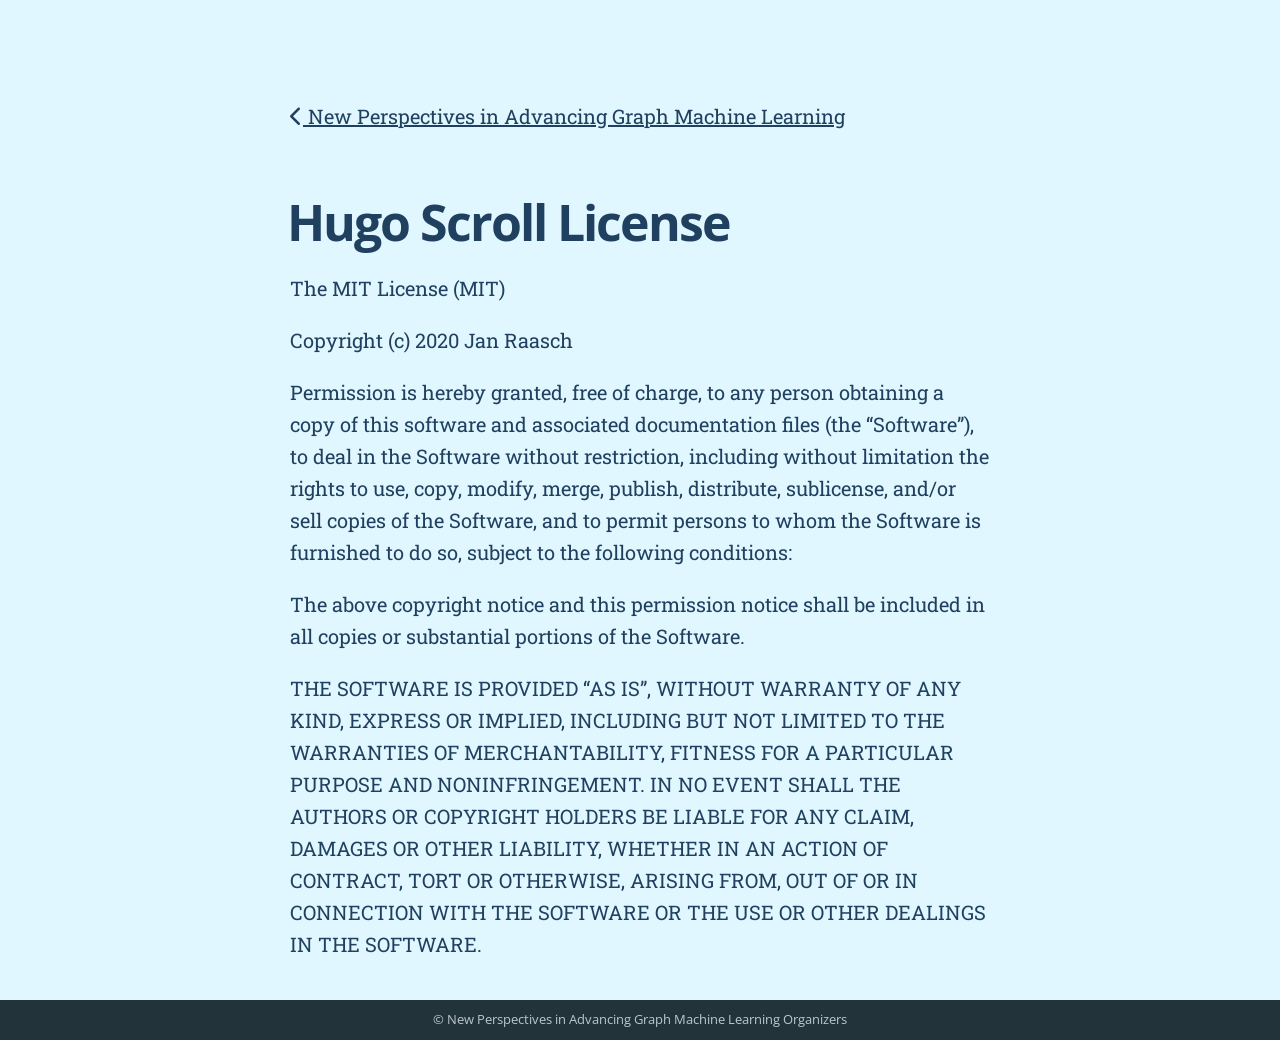
==== license/index.html @ 1d27433d "Deploy Hugo site" ====
<!DOCTYPE html>
<html lang="en">
  <head><meta http-equiv="Content-Type" content="text/html; charset=UTF-8" />
<meta http-equiv="X-UA-Compatible" content="IE=edge,chrome=1" />



<title>Hugo Scroll License</title>




  <link rel="shortcut icon" href="/images/favicon.png" type="image/png" />


  <meta name="description" content="NeurIPS 2025 Workshop"
/>

  <meta name="keywords" content="Graphs, Machine Learning, NeurIPS Workshop"
/>
<meta name="referrer" content="no-referrer-when-downgrade" />

<meta name="HandheldFriendly" content="True" />
<meta name="MobileOptimized" content="320" />
<meta name="viewport" content="width=device-width, initial-scale=1.0" />











<link rel="stylesheet" href="/css/style.min.294a6af7d740b8da92859ab445d6fa7d33752c4ba32e5008670e9b61c8cbff12.css" type="text/css" integrity="sha256-KUpq99dAuNqShZq0Rdb6fTN1LEujLlAIZw6bYcjL/xI=" />

<meta property="og:url" content="http://newgraphperspectives.com/license/">
  <meta property="og:site_name" content="New Perspectives in Advancing Graph Machine Learning">
  <meta property="og:title" content="Hugo Scroll License">
  <meta property="og:description" content="The MIT License (MIT)
Copyright (c) 2020 Jan Raasch
Permission is hereby granted, free of charge, to any person obtaining a copy of this software and associated documentation files (the “Software”), to deal in the Software without restriction, including without limitation the rights to use, copy, modify, merge, publish, distribute, sublicense, and/or sell copies of the Software, and to permit persons to whom the Software is furnished to do so, subject to the following conditions:">
  <meta property="og:locale" content="en">
  <meta property="og:type" content="article">
    <meta property="og:image" content="http://newgraphperspectives.com/images/cover-image2.jpg">


  <meta name="twitter:card" content="summary_large_image">
  <meta name="twitter:image" content="http://newgraphperspectives.com/images/cover-image2.jpg">
  <meta name="twitter:title" content="Hugo Scroll License">
  <meta name="twitter:description" content="The MIT License (MIT)
Copyright (c) 2020 Jan Raasch
Permission is hereby granted, free of charge, to any person obtaining a copy of this software and associated documentation files (the “Software”), to deal in the Software without restriction, including without limitation the rights to use, copy, modify, merge, publish, distribute, sublicense, and/or sell copies of the Software, and to permit persons to whom the Software is furnished to do so, subject to the following conditions:">


  <meta itemprop="name" content="Hugo Scroll License">
  <meta itemprop="description" content="The MIT License (MIT)
Copyright (c) 2020 Jan Raasch
Permission is hereby granted, free of charge, to any person obtaining a copy of this software and associated documentation files (the “Software”), to deal in the Software without restriction, including without limitation the rights to use, copy, modify, merge, publish, distribute, sublicense, and/or sell copies of the Software, and to permit persons to whom the Software is furnished to do so, subject to the following conditions:">
  <meta itemprop="wordCount" content="171">
  <meta itemprop="image" content="http://newgraphperspectives.com/images/cover-image2.jpg">















<link rel="apple-touch-icon" sizes="180x180" href="/images/apple-touch-icon.png" />



</head>
  <body>
  <main class="content page-template page-">
    <article class="post page">
      <header class="post-header">
        
        <a id="back-to-main-page" href="/"><i class="fa fa-chevron-left" aria-hidden="true"></i> New Perspectives in Advancing Graph Machine Learning</a>
        
      </header>
      <h1 class="post-title">Hugo Scroll License</h1>
      <section class="post-content">
        <p>The MIT License (MIT)</p>
<p>Copyright (c) 2020 Jan Raasch</p>
<p>Permission is hereby granted, free of charge, to any person obtaining a copy of
this software and associated documentation files (the &ldquo;Software&rdquo;), to deal in
the Software without restriction, including without limitation the rights to
use, copy, modify, merge, publish, distribute, sublicense, and/or sell copies of
the Software, and to permit persons to whom the Software is furnished to do so,
subject to the following conditions:</p>
<p>The above copyright notice and this permission notice shall be included in all
copies or substantial portions of the Software.</p>
<p>THE SOFTWARE IS PROVIDED &ldquo;AS IS&rdquo;, WITHOUT WARRANTY OF ANY KIND, EXPRESS OR
IMPLIED, INCLUDING BUT NOT LIMITED TO THE WARRANTIES OF MERCHANTABILITY, FITNESS
FOR A PARTICULAR PURPOSE AND NONINFRINGEMENT. IN NO EVENT SHALL THE AUTHORS OR
COPYRIGHT HOLDERS BE LIABLE FOR ANY CLAIM, DAMAGES OR OTHER LIABILITY, WHETHER
IN AN ACTION OF CONTRACT, TORT OR OTHERWISE, ARISING FROM, OUT OF OR IN
CONNECTION WITH THE SOFTWARE OR THE USE OR OTHER DEALINGS IN THE SOFTWARE.</p>

      </section>
    </article>
  </main>




<footer class="site-footer">
  <div class="inner">
    

    

    
      <section class="copyright">© New Perspectives in Advancing Graph Machine Learning Organizers</section>
    

    

    
  </div>
</footer>


    

    
    
    
    

    <script src="/js/script.min.e853a4dfd899ef0f5749c33d64e2388119f4f8f866221b83ae75f840abec921a.js" integrity="sha256-6FOk39iZ7w9XScM9ZOI4gRn0&#43;PhmIhuDrnX4QKvskho=" ></script>

    
    <script>cssVars();</script>

    


<script async src="https://www.googletagmanager.com/gtag/js?id=G-0FW1X5TNTM"></script>
<script>
    window.dataLayer = window.dataLayer || [];
    function gtag() {dataLayer.push(arguments);}
    gtag('js', new Date());

    gtag('config', 'G-0FW1X5TNTM');
</script>
</body>
</html>
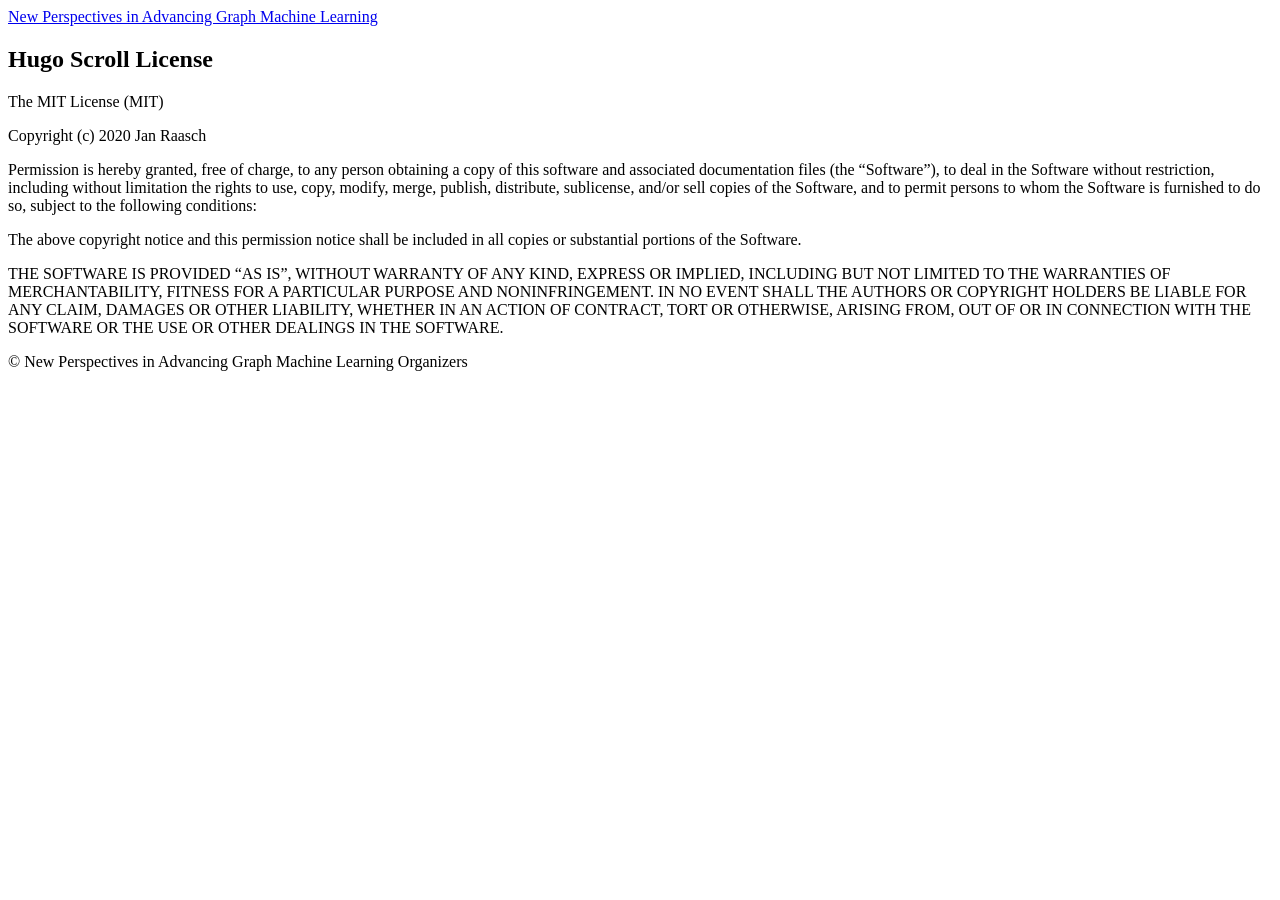
==== commit 47be9ba8: "added info of the talk by nina and updated the schedule" ====
--- a/license/index.html
+++ b/license/index.html
@@ -1,6 +1,6 @@
 <!DOCTYPE html>
 <html lang="en">
-  <head><meta http-equiv="Content-Type" content="text/html; charset=UTF-8" />
+  <head><script src="/livereload.js?mindelay=10&amp;v=2&amp;port=1313&amp;path=livereload" data-no-instant defer></script><meta http-equiv="Content-Type" content="text/html; charset=UTF-8" />
 <meta http-equiv="X-UA-Compatible" content="IE=edge,chrome=1" />
 
 
@@ -34,9 +34,9 @@
 
 
 
-<link rel="stylesheet" href="/css/style.min.294a6af7d740b8da92859ab445d6fa7d33752c4ba32e5008670e9b61c8cbff12.css" type="text/css" integrity="sha256-KUpq99dAuNqShZq0Rdb6fTN1LEujLlAIZw6bYcjL/xI=" />
+<link rel="stylesheet" href="/css/style.min.bb6d8b97172a493999b1c7e15f25c5c281ead62095c2a1a981f42a8466e866eb.css" type="text/css" integrity="sha256-u22LlxcqSTmZscfhXyXFwoHq1iCVwqGpgfQqhGboZus=" />
 
-<meta property="og:url" content="http://newgraphperspectives.com/license/">
+<meta property="og:url" content="http://localhost:1313/license/">
   <meta property="og:site_name" content="New Perspectives in Advancing Graph Machine Learning">
   <meta property="og:title" content="Hugo Scroll License">
   <meta property="og:description" content="The MIT License (MIT)
@@ -44,11 +44,11 @@
 Permission is hereby granted, free of charge, to any person obtaining a copy of this software and associated documentation files (the “Software”), to deal in the Software without restriction, including without limitation the rights to use, copy, modify, merge, publish, distribute, sublicense, and/or sell copies of the Software, and to permit persons to whom the Software is furnished to do so, subject to the following conditions:">
   <meta property="og:locale" content="en">
   <meta property="og:type" content="article">
-    <meta property="og:image" content="http://newgraphperspectives.com/images/cover-image2.jpg">
+    <meta property="og:image" content="http://localhost:1313/images/cover-image2.jpg">
 
 
   <meta name="twitter:card" content="summary_large_image">
-  <meta name="twitter:image" content="http://newgraphperspectives.com/images/cover-image2.jpg">
+  <meta name="twitter:image" content="http://localhost:1313/images/cover-image2.jpg">
   <meta name="twitter:title" content="Hugo Scroll License">
   <meta name="twitter:description" content="The MIT License (MIT)
 Copyright (c) 2020 Jan Raasch
@@ -60,7 +60,7 @@
 Copyright (c) 2020 Jan Raasch
 Permission is hereby granted, free of charge, to any person obtaining a copy of this software and associated documentation files (the “Software”), to deal in the Software without restriction, including without limitation the rights to use, copy, modify, merge, publish, distribute, sublicense, and/or sell copies of the Software, and to permit persons to whom the Software is furnished to do so, subject to the following conditions:">
   <meta itemprop="wordCount" content="171">
-  <meta itemprop="image" content="http://newgraphperspectives.com/images/cover-image2.jpg">
+  <meta itemprop="image" content="http://localhost:1313/images/cover-image2.jpg">
 
 
 
